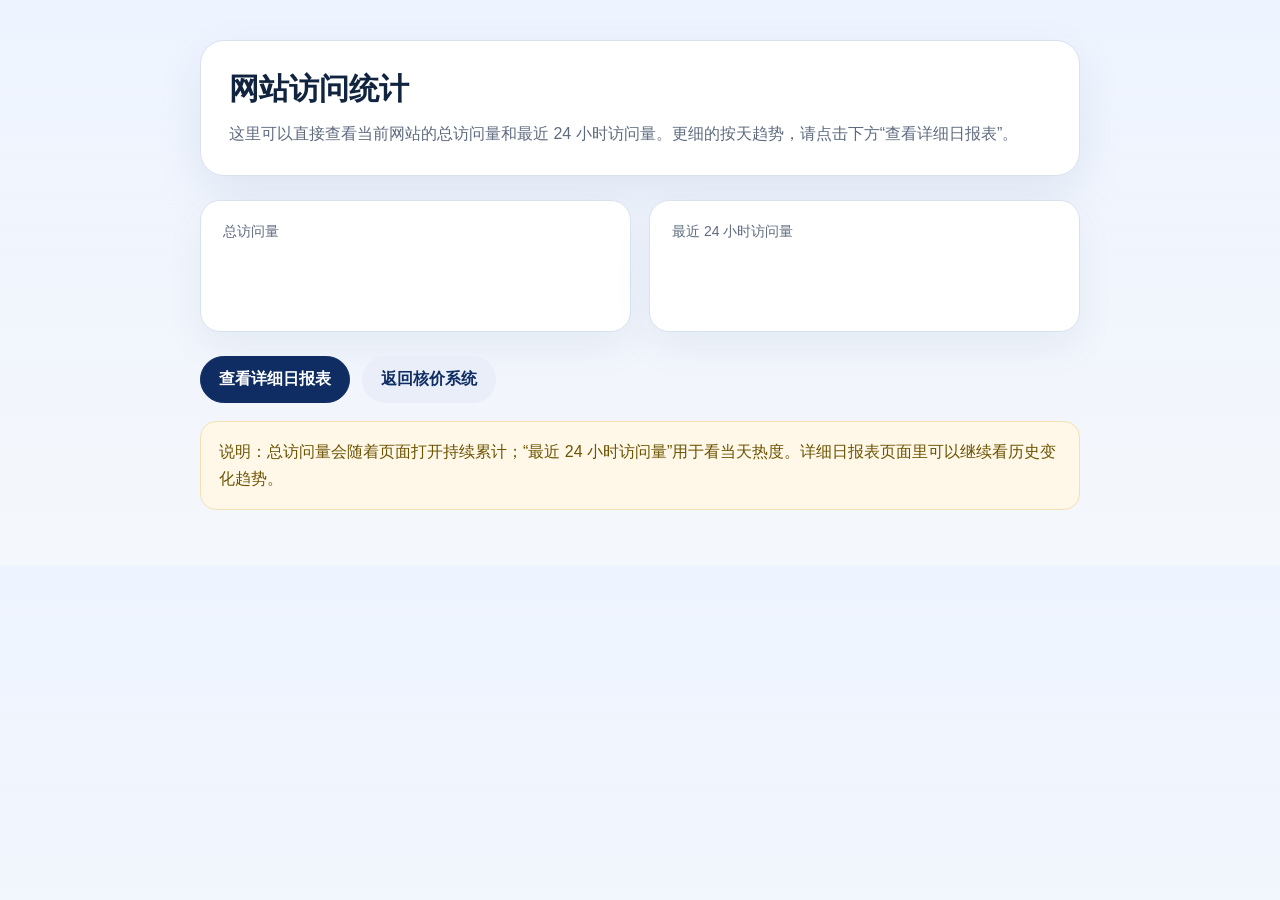
==== stats.html @ dda83fba "feat: add public traffic stats page" ====
<!DOCTYPE html>
<html lang="zh-CN">
<head>
  <meta charset="UTF-8" />
  <meta name="viewport" content="width=device-width, initial-scale=1.0" />
  <title>访问统计 - 瑞行天下泰国核价系统</title>
  <script src="https://counterapi.com/c.js?ns=ruixing-thailand-price.vulcan49.github.io" async></script>
  <style>
    :root {
      color-scheme: light;
      --bg: #f4f7fb;
      --card: #ffffff;
      --ink: #10233f;
      --muted: #5e6b7f;
      --line: #d9e2ef;
      --accent: #0f2d63;
      --accent-soft: #e9eef9;
    }

    * {
      box-sizing: border-box;
    }

    body {
      margin: 0;
      font-family: "Segoe UI", "PingFang SC", "Microsoft YaHei", sans-serif;
      background: linear-gradient(180deg, #eef4ff 0%, var(--bg) 100%);
      color: var(--ink);
    }

    .wrap {
      max-width: 920px;
      margin: 0 auto;
      padding: 40px 20px 56px;
    }

    .hero {
      background: var(--card);
      border: 1px solid var(--line);
      border-radius: 24px;
      padding: 28px;
      box-shadow: 0 18px 50px rgba(15, 45, 99, 0.08);
    }

    h1 {
      margin: 0 0 10px;
      font-size: 30px;
    }

    p {
      margin: 0;
      color: var(--muted);
      line-height: 1.7;
    }

    .grid {
      display: grid;
      grid-template-columns: repeat(auto-fit, minmax(240px, 1fr));
      gap: 18px;
      margin-top: 24px;
    }

    .card {
      background: var(--card);
      border: 1px solid var(--line);
      border-radius: 20px;
      padding: 22px;
      box-shadow: 0 16px 40px rgba(15, 45, 99, 0.06);
    }

    .label {
      font-size: 14px;
      color: var(--muted);
      margin-bottom: 12px;
    }

    .counterapi {
      min-height: 56px;
    }

    .links {
      display: flex;
      flex-wrap: wrap;
      gap: 12px;
      margin-top: 24px;
    }

    .btn {
      display: inline-flex;
      align-items: center;
      justify-content: center;
      padding: 12px 18px;
      border-radius: 999px;
      border: 1px solid var(--accent);
      background: var(--accent);
      color: #fff;
      text-decoration: none;
      font-weight: 700;
    }

    .btn.secondary {
      background: var(--accent-soft);
      color: var(--accent);
      border-color: var(--accent-soft);
    }

    .tip {
      margin-top: 18px;
      padding: 16px 18px;
      border-radius: 16px;
      background: #fff8e8;
      border: 1px solid #f3e1b5;
      color: #6b5300;
      line-height: 1.7;
    }
  </style>
</head>
<body>
  <div class="wrap">
    <section class="hero">
      <h1>网站访问统计</h1>
      <p>这里可以直接查看当前网站的总访问量和最近 24 小时访问量。更细的按天趋势，请点击下方“查看详细日报表”。</p>
    </section>

    <section class="grid">
      <div class="card">
        <div class="label">总访问量</div>
        <div
          class="counterapi"
          key="homepage"
          action="view"
          label="次访问"
          icon="stats-chart"
          bg="#0f2d63"
          color="#ffffff"
          iconColor="#ffd166"
          noLink="true"
          startNumber="0"
          readOnly="true"
        ></div>
      </div>

      <div class="card">
        <div class="label">最近 24 小时访问量</div>
        <div
          class="counterapi"
          key="homepage"
          action="view"
          label="近24小时"
          icon="today"
          bg="#1d4e89"
          color="#ffffff"
          iconColor="#8ecae6"
          noLink="true"
          startNumber="0"
          readOnly="true"
          timeline="1d"
        ></div>
      </div>
    </section>

    <div class="links">
      <a class="btn" href="https://counterapi.com/ruixing-thailand-price.vulcan49.github.io/view/homepage" target="_blank" rel="noreferrer">查看详细日报表</a>
      <a class="btn secondary" href="./index.html">返回核价系统</a>
    </div>

    <div class="tip">
      说明：总访问量会随着页面打开持续累计；“最近 24 小时访问量”用于看当天热度。详细日报表页面里可以继续看历史变化趋势。
    </div>
  </div>
</body>
</html>
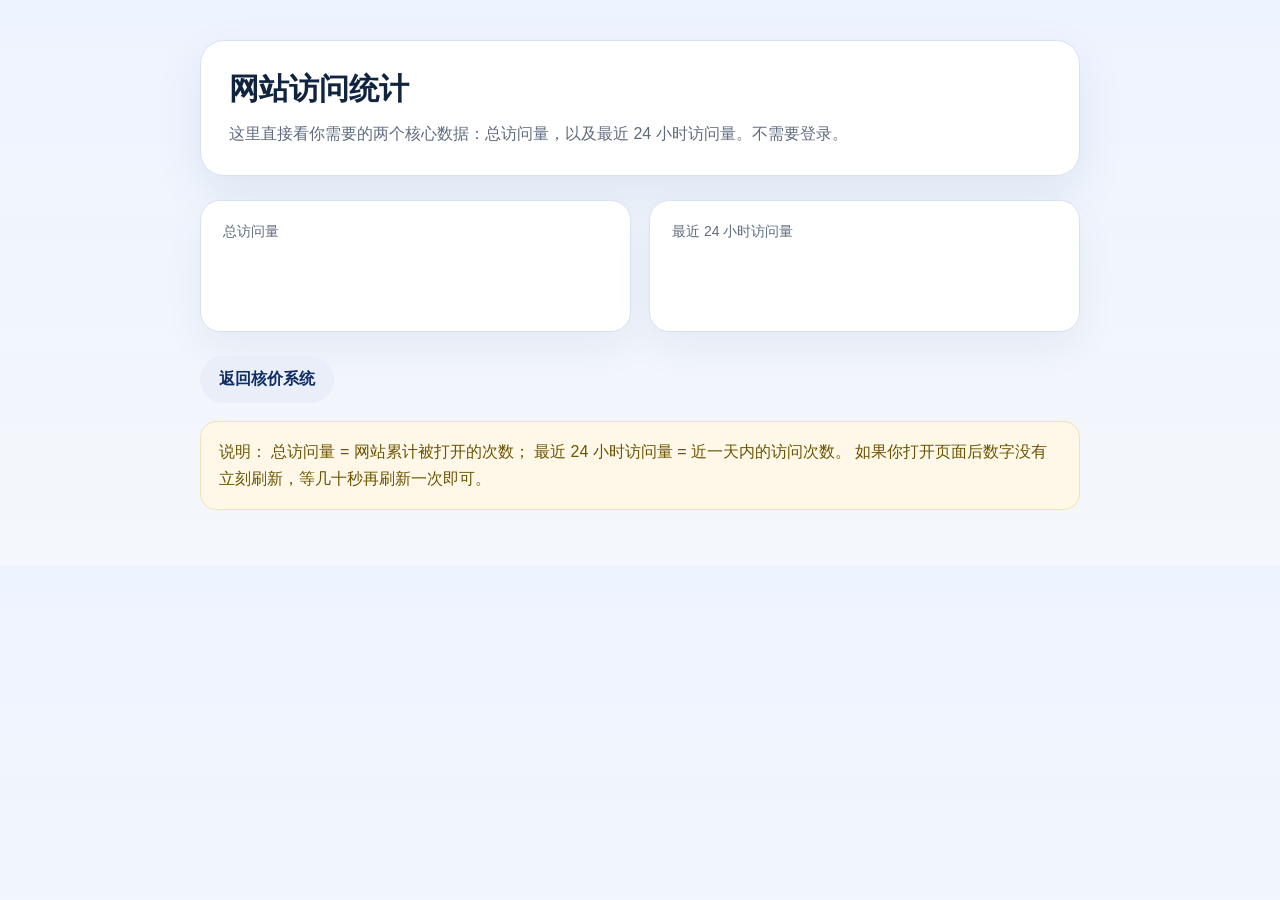
==== commit 26eae15c: "fix: remove broken detailed stats link" ====
--- a/stats.html
+++ b/stats.html
@@ -119,7 +119,7 @@
   <div class="wrap">
     <section class="hero">
       <h1>网站访问统计</h1>
-      <p>这里可以直接查看当前网站的总访问量和最近 24 小时访问量。更细的按天趋势，请点击下方“查看详细日报表”。</p>
+      <p>这里直接看你需要的两个核心数据：总访问量，以及最近 24 小时访问量。不需要登录。</p>
     </section>
 
     <section class="grid">
@@ -160,12 +160,14 @@
     </section>
 
     <div class="links">
-      <a class="btn" href="https://counterapi.com/ruixing-thailand-price.vulcan49.github.io/view/homepage" target="_blank" rel="noreferrer">查看详细日报表</a>
       <a class="btn secondary" href="./index.html">返回核价系统</a>
     </div>
 
     <div class="tip">
-      说明：总访问量会随着页面打开持续累计；“最近 24 小时访问量”用于看当天热度。详细日报表页面里可以继续看历史变化趋势。
+      说明：
+      总访问量 = 网站累计被打开的次数；
+      最近 24 小时访问量 = 近一天内的访问次数。
+      如果你打开页面后数字没有立刻刷新，等几十秒再刷新一次即可。
     </div>
   </div>
 </body>
